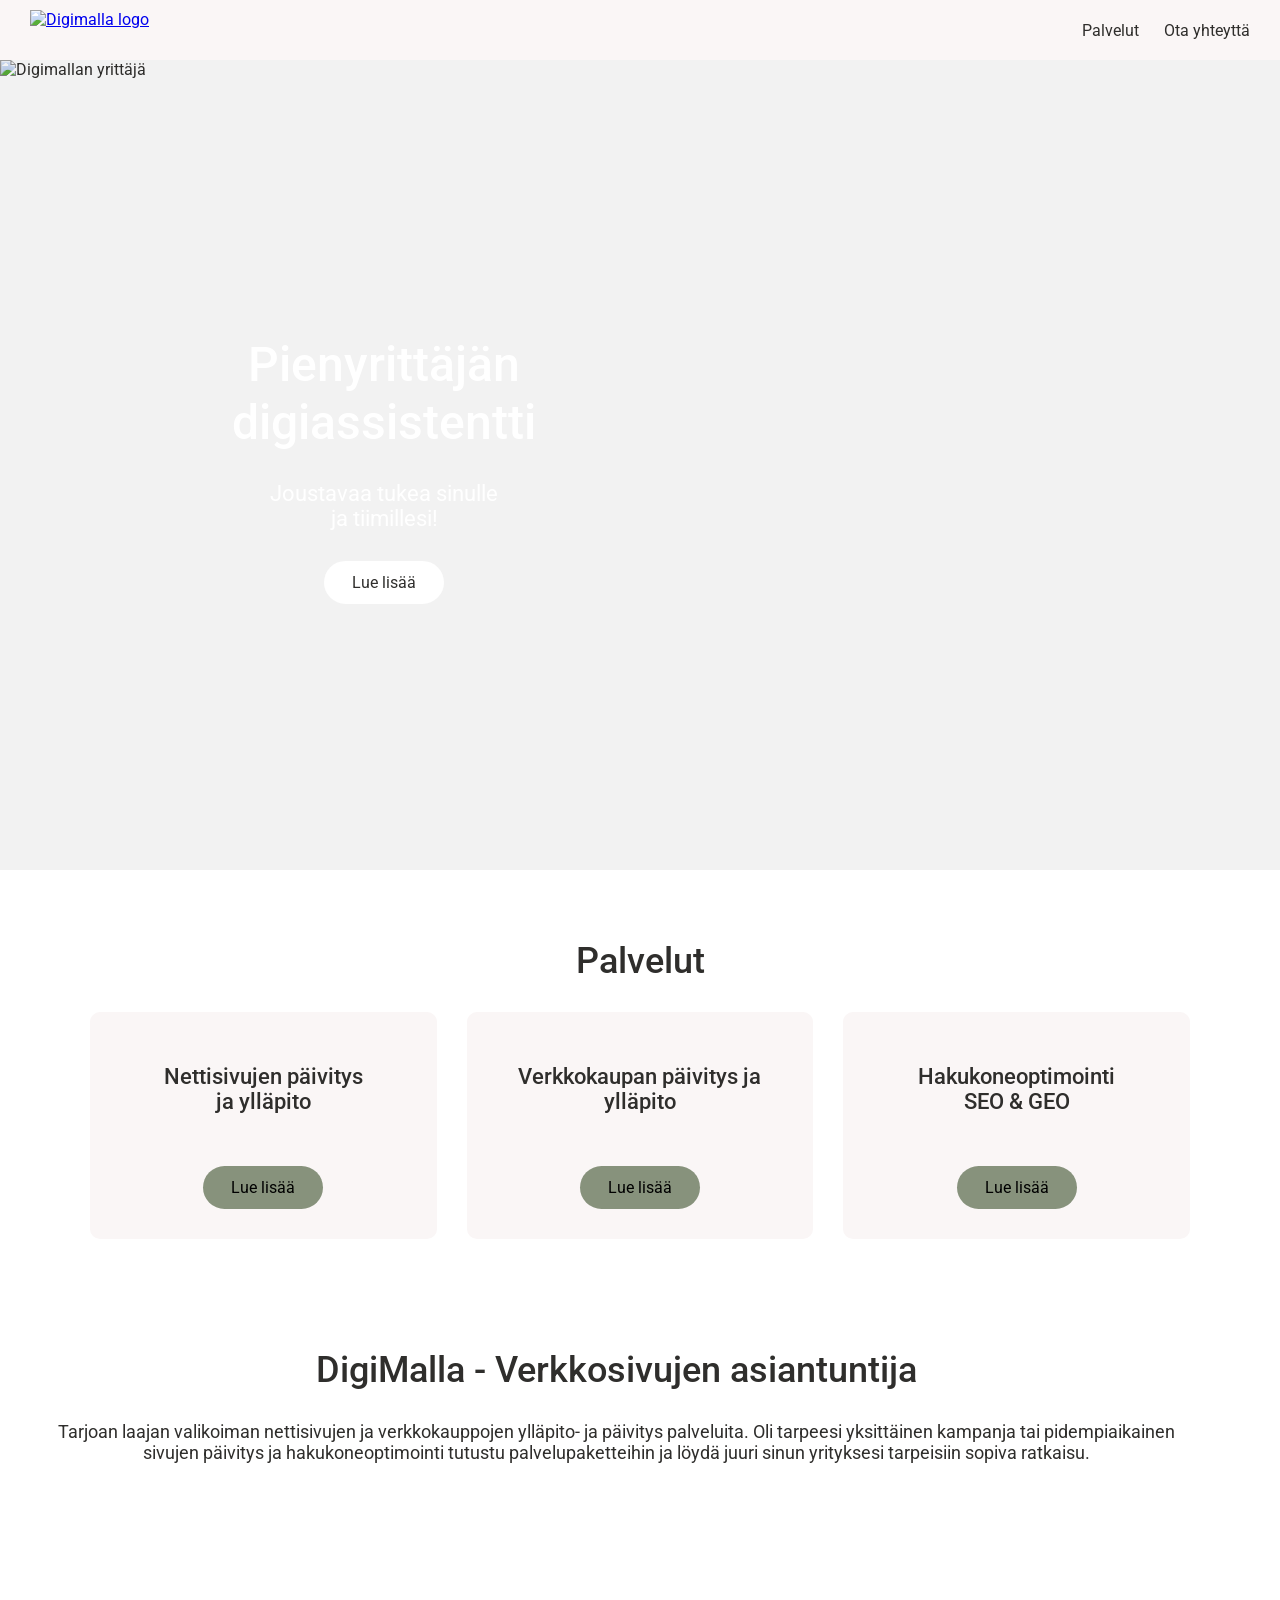
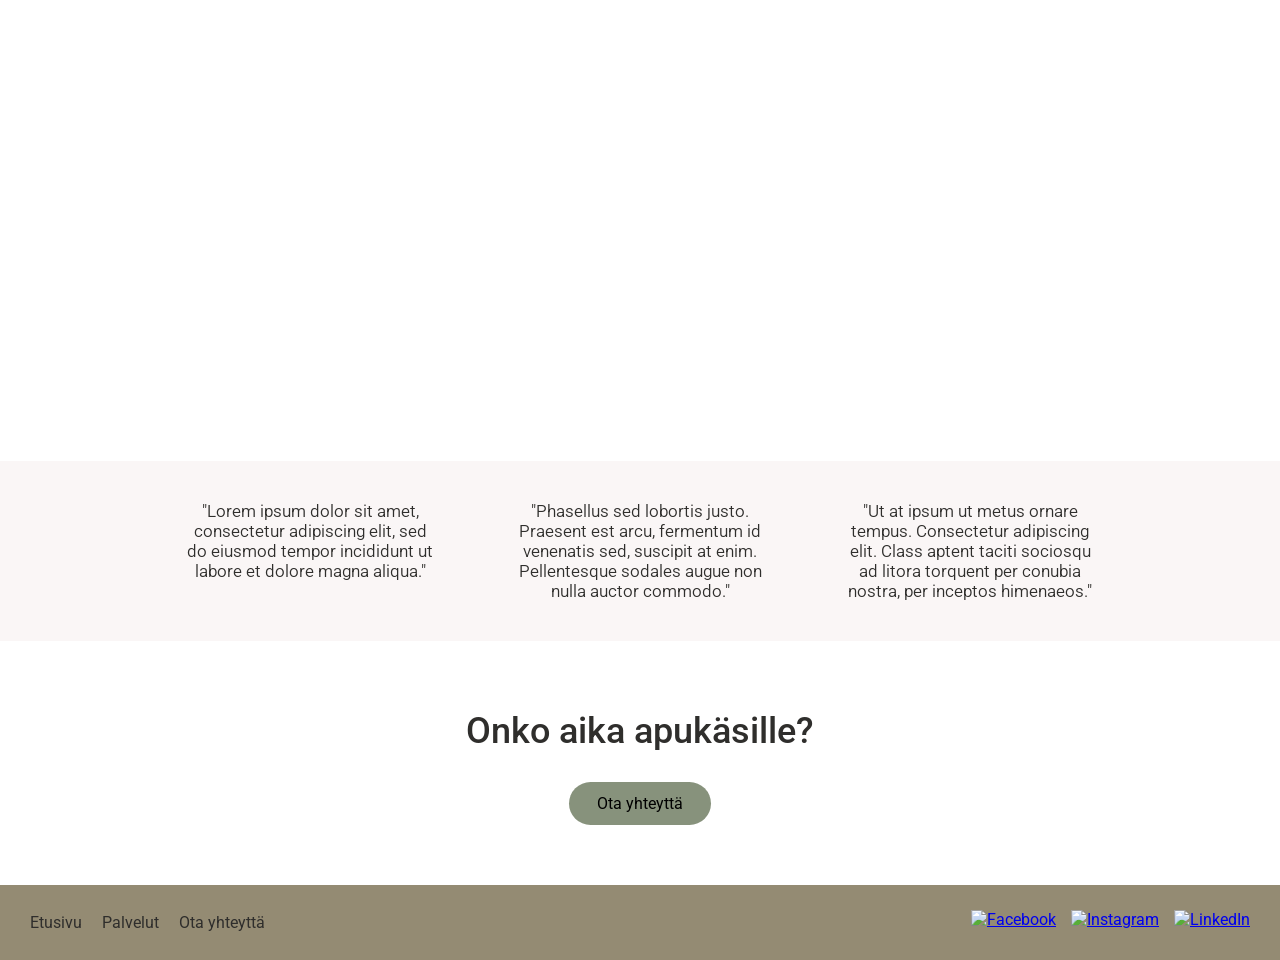
==== index.html @ 2d263a3f "Add files via upload" ====
<!DOCTYPE html>
<html lang="fi">

<head>
    <title>Digimalla - Pienyrittäjän digiassistentti</title>
    <meta charset="UTF-8">
    <meta name="viewport" content="width=device-width, initial-scale=1.0">
    <link rel="stylesheet" href="tyyli.css">
</head>

<body>
    <!--Header osio-->
<header class="header">
    <a href="index.html" class="logo">
        <img src="Digimalla logo.png" alt="Digimalla logo">
    </a>

    <nav>
        <a href="palvelut.html">Palvelut</a>
        <a href="otayhteytta.html">Ota yhteyttä</a>
    </nav>
</header>

<!-- Hero-osio -->

<section class="hero">
    <img src="Digimalla yrittaja.jpg" alt="Digimallan yrittäjä" class="hero-image">

     <!-- Hero-kuvan tummentava kerros -->
    <div class="hero-overlay"></div>

    <div class="hero-content">
        <h1>
            Pienyrittäjän<br>digiassistentti
        </h1>

        <p class="hero-subtitle">
            Joustavaa tukea sinulle<br>
            ja tiimillesi!
        </p>

        <a href="palvelut.html" class="hero-button">Lue lisää</a>
    </div>
</section>

 <!-- PALVELUT -->
    <section class="palvelut">
        <h2>Palvelut</h2>

        <div class="palvelu-laatikot">
            <div class="laatikko">
                <h3>Nettisivujen päivitys<br>ja ylläpito</h3>
                <img src="poytakone.png" class="pienkuva" alt="">
                <a href="palvelut.html" class="primary-button">Lue lisää</a>
            </div>

            <div class="laatikko">
                <h3>Verkkokaupan päivitys ja ylläpito</h3>
                <img src="websivu.png" class="pienkuva" alt="">
                <a href="palvelut.html" class="primary-button">Lue lisää</a>
            </div>

            <div class="laatikko">
                <h3>Hakukoneoptimointi<br>SEO & GEO</h3>
                <img src="seo.png" class="pienkuva" alt="">
                <a href="palvelut.html" class="primary-button">Lue lisää</a>
            </div>
        </div>
    </section>

<section class="esittely">
        <h2>DigiMalla - Verkkosivujen asiantuntija</h2>
        <p>Tarjoan laajan valikoiman nettisivujen ja verkkokauppojen ylläpito- ja päivitys palveluita. Oli tarpeesi yksittäinen kampanja tai pidempiaikainen sivujen päivitys ja hakukoneoptimointi  tutustu palvelupaketteihin ja löydä juuri sinun yrityksesi tarpeisiin sopiva ratkaisu.</p>
</section>

<section class="image-break"></section>


<section class="arvostelut">
            <div class="kommentit">"Lorem ipsum dolor sit amet, consectetur adipiscing elit, sed do eiusmod tempor incididunt ut labore et dolore magna aliqua."</div>
            <div class="kommentit">"Phasellus sed lobortis justo. Praesent est arcu, fermentum id venenatis sed, suscipit at enim. Pellentesque sodales augue non nulla auctor commodo."</div>
            <div class="kommentit">"Ut at ipsum ut metus ornare tempus. Consectetur adipiscing elit. Class aptent taciti sociosqu ad litora torquent per conubia nostra, per inceptos himenaeos."</div>
    </section>

<!-- Ota yhteyttä osio -->

<section class="otayhteytta">
    <h2>Onko aika apukäsille?</h2>
    <a href="otayhteytta.html" class="primary-button">Ota yhteyttä</a>
</section>


<!--FOOTER-->

<footer class="footer">

    <!-- Footer linkit -->
    <div class="footer-links">
        <a href="index.html">Etusivu</a>
        <a href="palvelut.html">Palvelut</a>
        <a href="otayhteytta.html">Ota yhteyttä</a>
    </div>

    <!-- Some-kuvakkeet -->
    <div class="footer-social">

        <a href="https://facebook.com" target="_blank">
            <img src="facebooklogo.png" alt="Facebook">
        </a>

        <a href="https://instagram.com" target="_blank">
            <img src="instagramlogo.png" alt="Instagram">
        </a>
        
        <a href="https://linkedin.com" target="_blank">
            <img src="linkedinlogo.png" alt="LinkedIn">
        </a>

    </div>

</footer>


</body>

</html>
---- tyyli.css ----
@import url('https://fonts.googleapis.com/css2?family=Roboto:ital,wght@0,100;0,300;0,400;0,500;0,700;0,900;1,100;1,300;1,400;1,500;1,700;1,900&display=swap');

html,body {
    font-family: 'Roboto', sans-serif;
    color:#2F2E2C;
    margin: 0;
    padding: 0;
    box-sizing: border-box;
}

h1 {
    font-size: clamp(28px, 5vw, 40px);
    text-align: center;
    font-weight: 500;
    padding: 10px;
}

h2 {
    font-size: clamp(26px, 4vw, 36px);
    text-align: center;
    font-weight: 500;
}

h3 {
    font-size: clamp(18px, 2vw, 22px);
    text-align: center;
    font-weight: 500;
}

.primary-button {
    background-color: #87927c;
    color: #000;
    text-decoration: none;
    padding: 12px 28px;
    border-radius: 25px;   /* pyöristetyt kulmat */
    font-size: 16px;
    display: inline-block;
}

/* HEADER */
.header {
    background-color: #faf6f6;
    padding: 10px 30px;

    /* logo vasemmalle, linkit oikealle */
    display: flex;
    justify-content: space-between;
    align-items: center;
}

/* Logon muotoilu */
.logo img {
    height: 40px;
    width: auto;
    display: block;
}

/* Navigaatio */
.header nav {
    display: flex;
    gap: 25px; /* väli linkkien väliin */
}

/* Linkit */
.header nav a {
    text-decoration: none;
    color: #2F2E2C;
    font-size: 16px;
    font-weight: 400;
}

/* Hover-efekti */
.header nav a:hover {
    opacity: 0.7;
}

/* HERO */
.hero {
    position: relative;
    width: 100%;        
    overflow: hidden;
}

/* Herokuva */
.hero-image {
    width: 100%;
    height: 90vh;          /* hero korkeus */
    object-fit: cover;     /* kuva täyttää alueen */
    display: block;
}

/* Hero-kuvan overlay */
.hero-overlay {
    position: absolute;
    inset: 0;
    background: rgba(0, 0, 0, 0.05);
}

/* Tekstin asettelu herokuvassa */
.hero-content {
    position: absolute;
    top: 50%;
    left: 30%;
    transform: translate(-50%, -50%);

    text-align: center;
    color: white;
    padding: 20px;
}

/* Pääotsikko */
.hero h1 {
    font-size: 48px;
    margin: 0;
    line-height: 1.2;
}

/* Alaotsikko */
.hero-subtitle {
    font-size: 22px;
    margin: 20px 0 30px 0;
}

/* Lue lisää painike */
.hero-button {
    background-color: white;
    color: #2F2E2C;
    text-decoration: none;
    padding: 12px 28px;
    border-radius: 25px;   /* pyöristetyt kulmat */
    font-size: 16px;
    display: inline-block;
}

/* Hover-efekti */
.hero-button:hover {
    opacity: 0.85;
}

@media (max-width: 500px) {
    .hero-content {
        left: 30%;
        transform: translate(-35%, -50%);
        text-align: center;
    }
}


/* PALVELUT */

.palvelut {
    max-width: 1100px;
    margin: 0 auto;
    padding: 40px 20px;
    text-align: center;
}

.palvelu-laatikot {
    display: grid;
    grid-template-columns: repeat(3, 1fr);
    gap: 30px;
}

.laatikko {
    background: #faf6f6;
    padding: 30px 20px;
    border-radius: 10px;
    display: flex;
    flex-direction: column;
    align-items: center;
    gap: 15px;
}

.pienkuva {
    width: 100%;
    max-width: 120px;
    height: auto;
}

@media (max-width: 600px) {
    .palvelu-laatikot {
        grid-template-columns: 1fr;
    }

    .laatikko {
        padding: 25px 15px;
    }
}

/* ESITTELY */
.esittely {
    padding: 40px;
    width: 90%
}

.esittely p {
    font-size: 18px;
    text-align: center;
}

/*ARVOSTELUT*/
.arvostelut {
    display: flex;
    justify-content: center;
    background-color: #faf6f6;
    gap: 80px;
    padding: 40px; 
}

.kommentit {
    max-width: 250px;
    width: 100%;
    font-size: 17px;
    font-weight: 350;
    text-align: center
}

.image-break {
    height: 60vh;
    background-image: url("Digimalla\ digiassari.jpg");
    background-size: cover;
    background-position: center;
    background-repeat: no-repeat;
}

@media (max-width: 700px) {

    .arvostelut {
        flex-direction: column;
        align-items: center;
        gap: 40px;
    }
}

/*PALVELUT SIVU*/

.services {
    max-width: 900px;
    margin: auto;
    padding: 20px;

    display: grid;
    gap: 10px;
}

.service {
    display: grid;
    grid-template-columns: 1fr 1fr;
    gap: 30px;
    align-items: center;
}

/* Järjestys vaihtuu joka toisessa */
.service.reverse {
    direction: rtl;
}

.service.reverse p {
    direction: ltr;
}

/* PALVELUKUVA */

.service-image {
    width: 100%;
    aspect-ratio: 1 / 1;   /* pitää neliön */
    object-fit: cover;      /* kuva rajautuu nätisti */
    display: block;
}

.image-link {
    position: relative;
    display: block;
}

.overlay {
    position: absolute;
    inset: 0;

    background: rgba(0, 0, 0, 0.35);

    display: flex;
    justify-content: center;
    align-items: center;

    text-align: center;
}

.overlay span {
    color: white;
    font-size: 20px;
    font-weight: 500;
    letter-spacing: 1px;
}

/* Ota yhteyttä osio */
.otayhteytta {
    display: flex;
    flex-direction: column; /*h2 ja button allekkain*/
    justify-content: center; /* keskelle vaakasuunnassa */
    align-items: center;
    padding: 40px 20px;
}

/*OTA YHTETTTÄ SIVU*/
.contact-section {
    max-width: 1100px;
    margin: 60px auto;
    padding: 0 20px;

    display: grid;
    grid-template-columns: 1fr 1fr;
    gap: 60px;
}

.contact-info h1 {
    font-size: clamp(28px, 4vw, 42px);
    margin-bottom: 20px;
}

.contact-info p {
    font-size: clamp(16px, 2vw, 20px);
    margin-bottom: 10px;
}

.contact-form {
    display: flex;
    flex-direction: column;
    gap: 10px;
}

.contact-form label {
    font-size: 14px;
}

.contact-form input,
.contact-form textarea {
    padding: 10px;
    border: 1px solid #999;
    width: 100%;
}

.contact-form button {
    margin-top: 15px;
    padding: 12px;
    background: #6f6956;
    color: white;
    border: none;
    cursor: pointer;
}

/*Tiimi-osio*/
.info-cards-section {
    max-width: 1100px;
    margin: 40px auto;
    padding: 20px;
}

/* Otsikko */
.info-cards-section h2 {
    text-align: center;
    margin-bottom: 30px;
}

/* Korttien grid */
.info-cards {
    display: grid;
    grid-template-columns: repeat(3, 1fr);
    gap: 30px;
}

/* Kortti */
.card {
    text-align: center;
}

/* Kuva */
.henkilosto {
    width: 90%;
    aspect-ratio: 1/1;
    object-fit: cover;
    margin-bottom: 15px;
}

@media (max-width: 768px) {

    .info-cards {
        grid-template-columns: 1fr;
    }

    .henkilosto {
        width: 70%;
    }

}

/* FOOTER */
.footer {
    background-color: #948b73;
    padding: 25px 30px;
    margin-top: 20px;

    display: flex;
    justify-content: space-between;
    align-items: center;
    flex-wrap: wrap; /* mobiilia varten */
}

/* Linkit */
.footer-links {
    display: flex;
    gap: 20px;
}

.footer-links a {
    text-decoration: none;
    color: #2F2E2C;
    font-size: 16px;
}

/* Some-kuvakkeet */
.footer-social {
    display: flex;
    gap: 15px;
}

.footer-social img {
    height: 25px;
    width: auto;
    display: block;
}

/* Hover (kevyt efekti) */
.footer a:hover {
    opacity: 0.7;
}
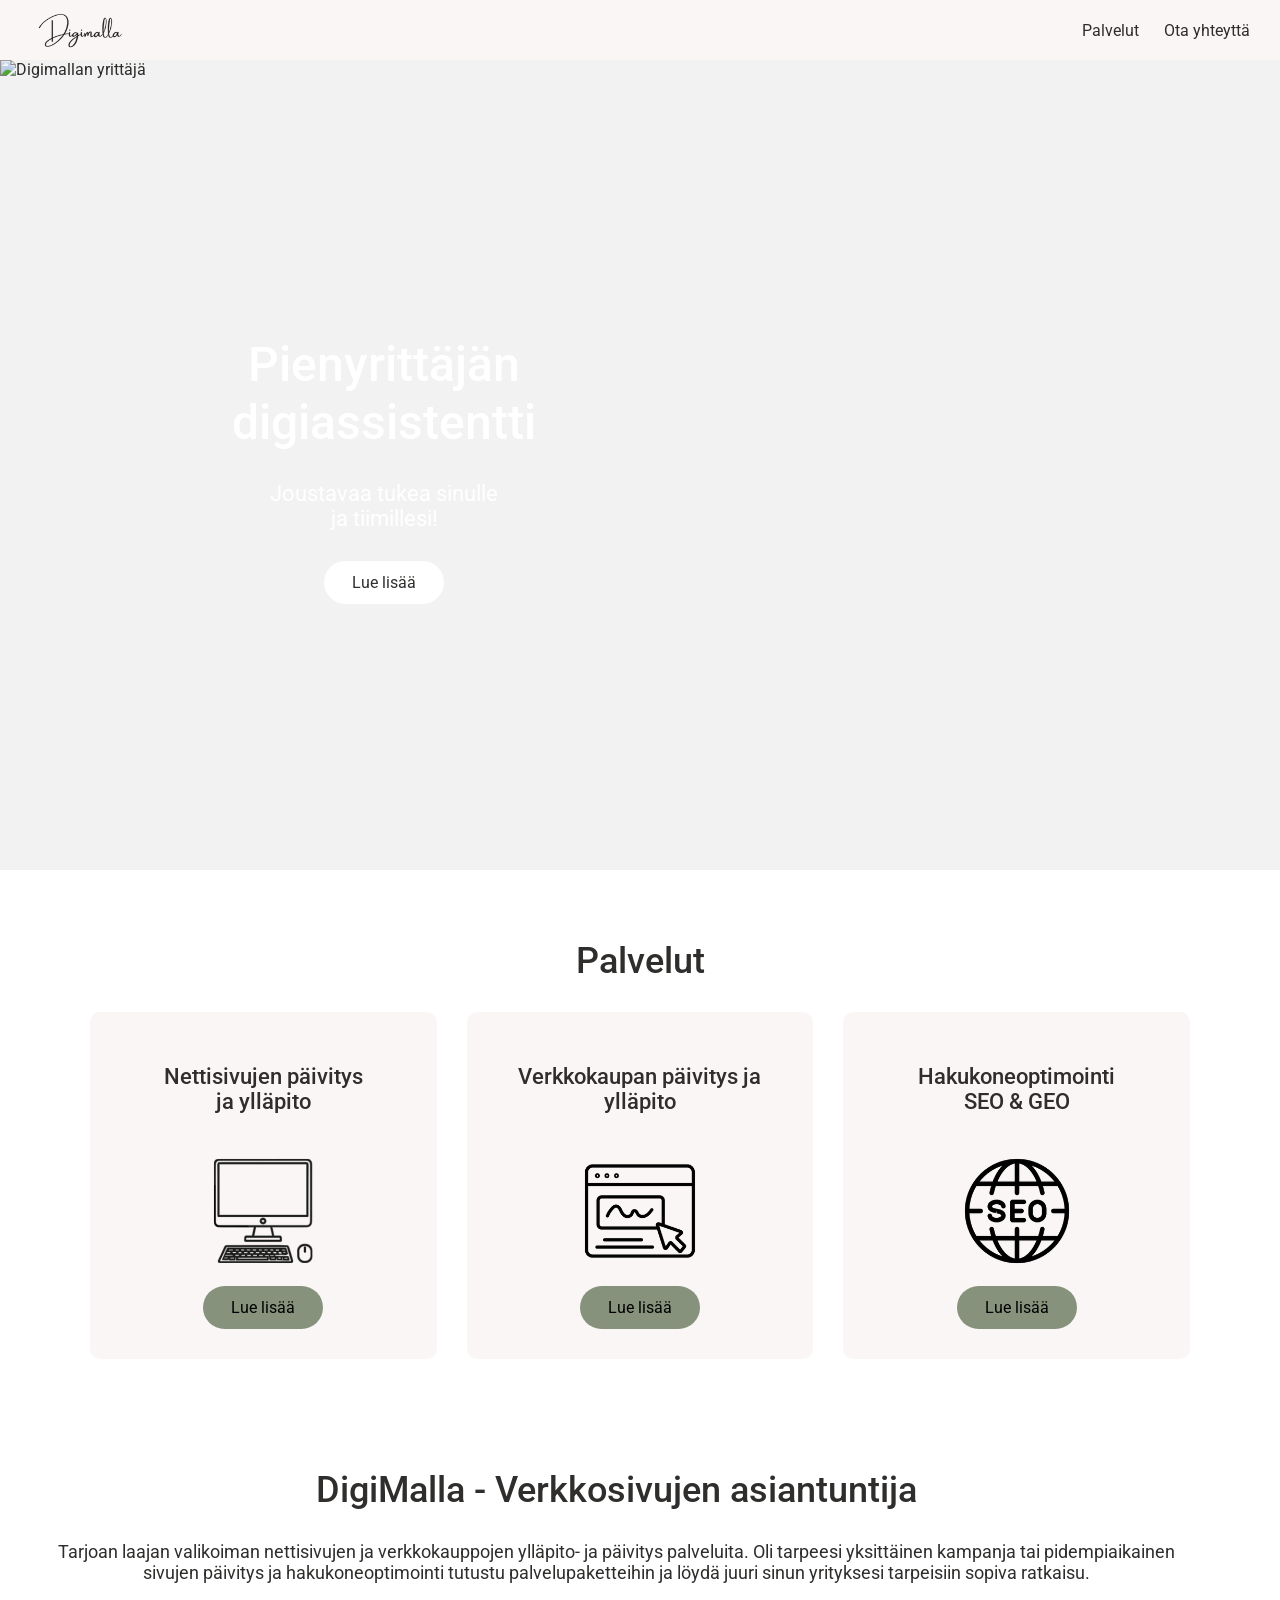
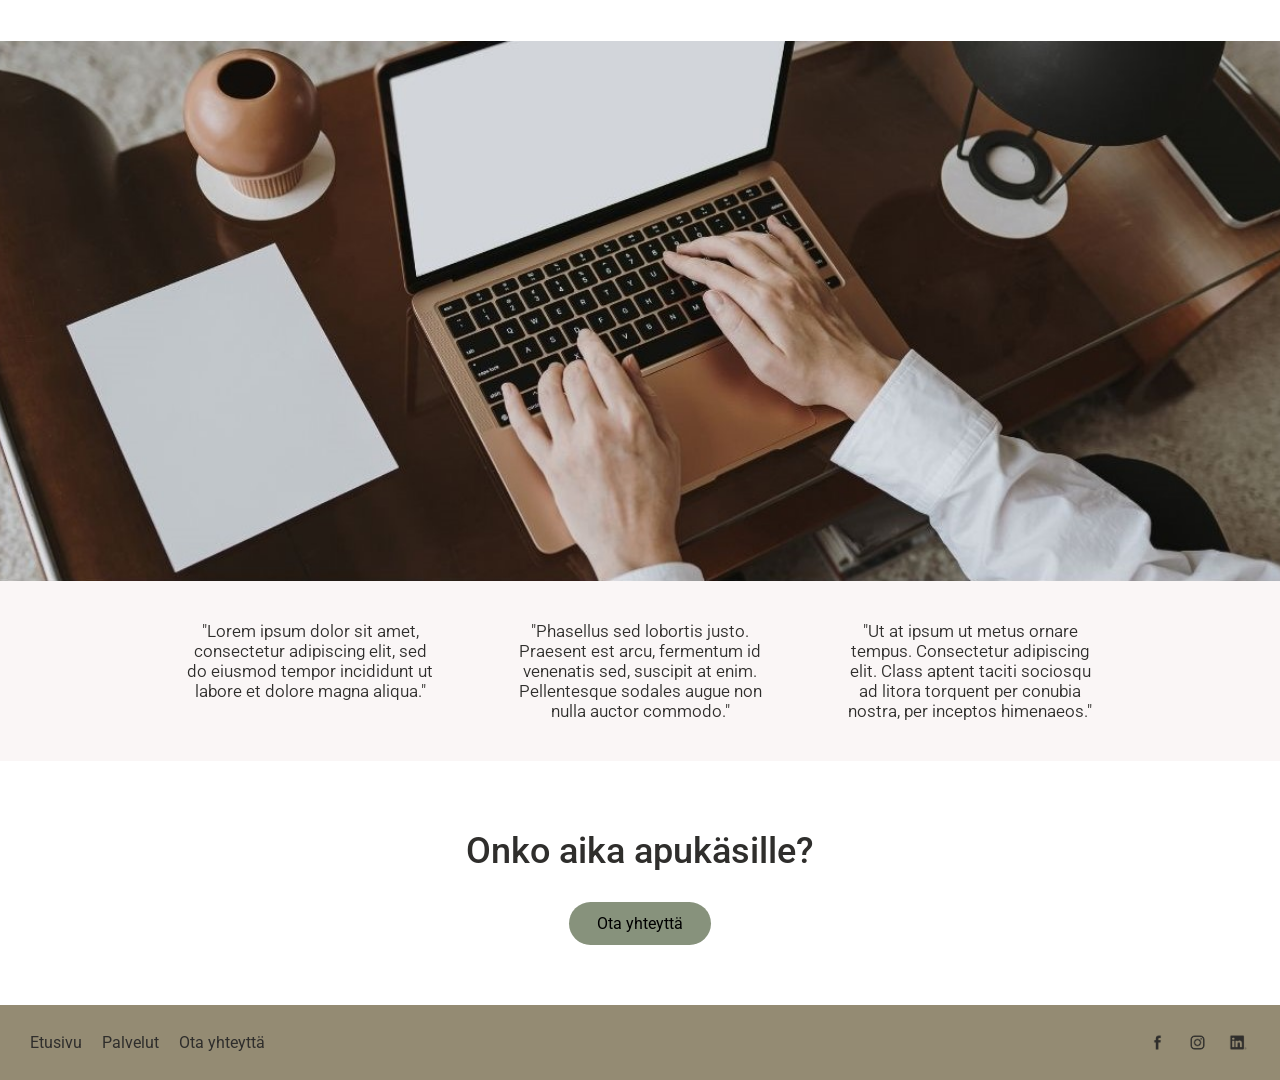
==== commit f519a332: "Add files via upload" ====
--- a/index.html
+++ b/index.html
@@ -12,7 +12,7 @@
     <!--Header osio-->
 <header class="header">
     <a href="index.html" class="logo">
-        <img src="Digimalla logo.png" alt="Digimalla logo">
+        <img src="digimalla-logo.png" alt="Digimalla logo">
     </a>
 
     <nav>
@@ -24,7 +24,8 @@
 <!-- Hero-osio -->
 
 <section class="hero">
-    <img src="Digimalla yrittaja.jpg" alt="Digimallan yrittäjä" class="hero-image">
+    <img 
+        src="digimalla_yrittaja.jpg" alt="Digimallan yrittäjä" class="hero-image">
 
      <!-- Hero-kuvan tummentava kerros -->
     <div class="hero-overlay"></div>
--- a/tyyli.css
+++ b/tyyli.css
@@ -218,7 +218,7 @@
 
 .image-break {
     height: 60vh;
-    background-image: url("Digimalla\ digiassari.jpg");
+    background-image: url("digimalla_digiassari.jpg");
     background-size: cover;
     background-position: center;
     background-repeat: no-repeat;
@@ -350,6 +350,13 @@
     cursor: pointer;
 }
 
+@media (max-width: 768px) {
+
+    .contact-section {
+        grid-template-columns: 1fr;
+    }
+    }
+
 /*Tiimi-osio*/
 .info-cards-section {
     max-width: 1100px;
@@ -367,7 +374,7 @@
 .info-cards {
     display: grid;
     grid-template-columns: repeat(3, 1fr);
-    gap: 30px;
+    gap: 20px;
 }
 
 /* Kortti */
@@ -377,7 +384,7 @@
 
 /* Kuva */
 .henkilosto {
-    width: 90%;
+    width: 70%;
     aspect-ratio: 1/1;
     object-fit: cover;
     margin-bottom: 15px;
@@ -390,7 +397,7 @@
     }
 
     .henkilosto {
-        width: 70%;
+        width: 60%;
     }
 
 }
